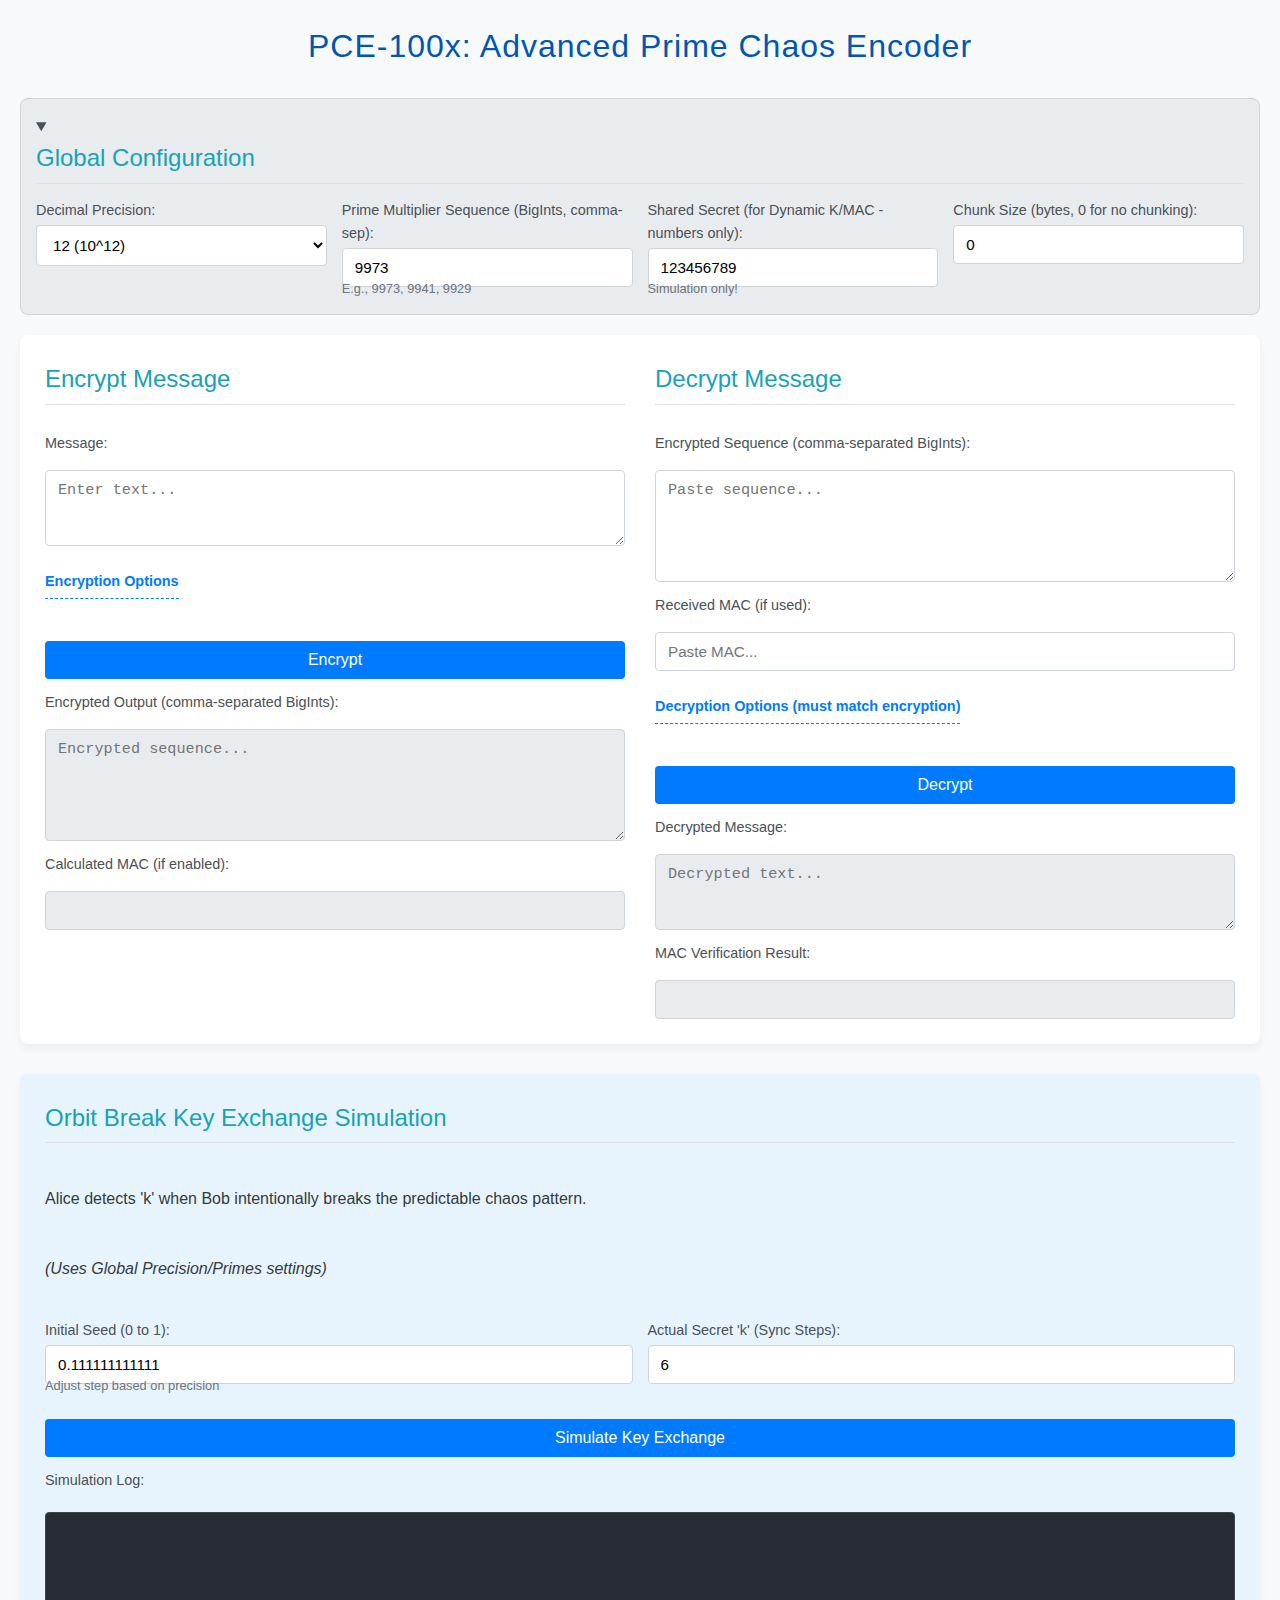
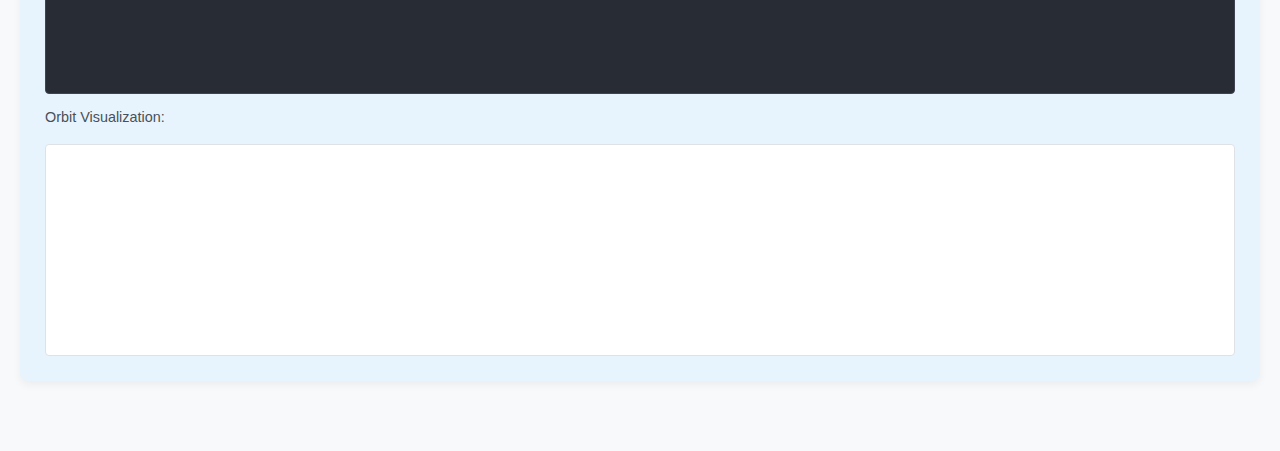
==== index.html @ 8a19cc26 "chaosencrypt ensues" ====
<!DOCTYPE html>
<html lang="en">
<head>
    <meta charset="UTF-8">
    <meta name="viewport" content="width=device-width, initial-scale=1.0">
    <title>PCE-100x - Advanced Prime Chaos Encoder</title>
    <link rel="stylesheet" href="style.css">
</head>
<body>
    <h1>PCE-100x: Advanced Prime Chaos Encoder</h1>

    <!-- Global Settings -->
    <details open class="config-section">
        <summary><h2>Global Configuration</h2></summary>
        <div class="config-grid">
            <div>
                <label for="precision">Decimal Precision:</label>
                <select id="precision">
                    <option value="7">7 (10^7)</option>
                    <option value="10">10 (10^10)</option>
                    <option value="12" selected>12 (10^12)</option>
                    <option value="15">15 (10^15)</option>
                </select>
            </div>
            <div>
                <label for="primes">Prime Multiplier Sequence (BigInts, comma-sep):</label>
                <input type="text" id="primes" value="9973">
                 <small>E.g., 9973, 9941, 9929</small>
            </div>
             <div>
                <label for="shared-secret">Shared Secret (for Dynamic K/MAC - numbers only):</label>
                <input type="text" id="shared-secret" value="123456789">
                 <small>Simulation only!</small>
            </div>
             <div>
                <label for="chunk-size">Chunk Size (bytes, 0 for no chunking):</label>
                <input type="number" id="chunk-size" value="0" min="0">
            </div>
        </div>
    </details>

    <div class="container">
        <!-- Encryption Section -->
        <div class="section">
            <h2>Encrypt Message</h2>
            <label for="message-input">Message:</label>
            <textarea id="message-input" rows="3" placeholder="Enter text..."></textarea>

             <details class="config-section inline-details">
                 <summary>Encryption Options</summary>
                 <div class="options-group">
                     <label for="encrypt-k">Base Step Count (k):</label>
                     <input type="number" id="encrypt-k" value="6" min="1">
                 </div>
                 <div class="options-group">
                     <input type="checkbox" id="use-dynamic-k" name="use-dynamic-k">
                     <label for="use-dynamic-k">Use Dynamic k (derived per chunk/char)?</label>
                 </div>
                 <div class="options-group">
                     <input type="checkbox" id="use-xor-keystream" name="use-xor-keystream" checked>
                     <label for="use-xor-keystream">Use Hybrid XOR Keystream Mode?</label>
                     <small>(Recommended; avoids inverse issues)</small>
                 </div>
                  <div class="options-group">
                     <input type="checkbox" id="include-mac" name="include-mac">
                     <label for="include-mac">Include Simulated MAC?</label>
                 </div>
             </details>

            <button onclick="handleEncrypt()">Encrypt</button>

            <label for="encrypted-output">Encrypted Output (comma-separated BigInts):</label>
            <textarea id="encrypted-output" rows="5" readonly placeholder="Encrypted sequence..."></textarea>
            <label for="mac-output">Calculated MAC (if enabled):</label>
            <input type="text" id="mac-output" readonly>
        </div>

        <!-- Decryption Section -->
        <div class="section">
            <h2>Decrypt Message</h2>
            <label for="encrypted-input">Encrypted Sequence (comma-separated BigInts):</label>
            <textarea id="encrypted-input" rows="5" placeholder="Paste sequence..."></textarea>
            <label for="mac-input">Received MAC (if used):</label>
            <input type="text" id="mac-input" placeholder="Paste MAC...">

             <details class="config-section inline-details">
                 <summary>Decryption Options (must match encryption)</summary>
                  <div class="options-group">
                     <label for="decrypt-k">Base Step Count (k):</label>
                     <input type="number" id="decrypt-k" value="6" min="1">
                 </div>
                 <div class="options-group">
                    <input type="checkbox" id="was-dynamic-k" name="was-dynamic-k">
                     <label for="was-dynamic-k">Was Dynamic k used?</label>
                 </div>
                  <div class="options-group">
                     <input type="checkbox" id="was-xor-keystream" name="was-xor-keystream" checked>
                     <label for="was-xor-keystream">Was Hybrid XOR Keystream used?</label>
                 </div>
                 <div class="options-group">
                     <input type="checkbox" id="verify-mac-flag" name="verify-mac-flag">
                     <label for="verify-mac-flag">Verify MAC?</label>
                 </div>
            </details>

            <button onclick="handleDecrypt()">Decrypt</button>

            <label for="decrypted-output">Decrypted Message:</label>
            <textarea id="decrypted-output" rows="3" readonly placeholder="Decrypted text..."></textarea>
             <label for="mac-verification-output">MAC Verification Result:</label>
            <input type="text" id="mac-verification-output" readonly>
        </div>
    </div>

     <!-- Orbit Break Key Exchange Section -->
    <div class="container orbit-break-container">
        <div class="section">
            <h2>Orbit Break Key Exchange Simulation</h2>
            <p>Alice detects 'k' when Bob intentionally breaks the predictable chaos pattern.</p>
            <p><i>(Uses Global Precision/Primes settings)</i></p>

            <div class="config-grid orbit-config">
                <div>
                    <label for="orbit-seed">Initial Seed (0 to 1):</label>
                    <input type="number" id="orbit-seed" value="0.111111111111" step="any" min="0" max="1">
                     <small>Adjust step based on precision</small>
                </div>
                <div>
                    <label for="orbit-k">Actual Secret 'k' (Sync Steps):</label>
                    <input type="number" id="orbit-k" value="6" min="1">
                </div>
            </div>

            <button onclick="simulateOrbitBreak()">Simulate Key Exchange</button>

            <label>Simulation Log:</label>
            <div id="orbit-log" class="log-output"></div>

            <label>Orbit Visualization:</label>
             <div class="canvas-container">
                <canvas id="orbit-canvas" width="400" height="200"></canvas>
             </div>
        </div>
    </div>

    <!-- Status/Error Area -->
     <div id="status-area" class="status-area"></div>

    <script src="script.js"></script>
</body>
</html>
---- style.css ----
/* General Styles */
body {
    font-family: -apple-system, BlinkMacSystemFont, 'Segoe UI', Roboto, Oxygen, Ubuntu, Cantarell, 'Open Sans', 'Helvetica Neue', sans-serif;
    line-height: 1.6;
    margin: 20px;
    background-color: #f8f9fa;
    color: #343a40;
}

h1 {
    text-align: center;
    color: #0056b3; /* Darker blue */
    margin-bottom: 25px;
    font-weight: 300;
    letter-spacing: 1px;
}
h2 {
    color: #17a2b8; /* Teal */
    margin-top: 0;
    margin-bottom: 15px;
    font-weight: 400;
    border-bottom: 1px solid #dee2e6;
    padding-bottom: 5px;
}

/* Configuration Sections */
.config-section {
    background-color: #e9ecef;
    border: 1px solid #ced4da;
    border-radius: 8px;
    padding: 15px;
    margin-bottom: 20px;
}
.config-section summary {
    font-weight: bold;
    cursor: pointer;
    color: #495057;
}
.config-grid {
    display: grid;
    grid-template-columns: repeat(auto-fit, minmax(250px, 1fr));
    gap: 15px;
    margin-top: 10px;
}
.config-grid div, .options-group {
    display: flex;
    flex-direction: column; /* Stack label/input vertically */
}


/* Main Container */
.container {
    display: flex;
    flex-wrap: wrap;
    gap: 30px;
    margin-bottom: 30px;
    background-color: #ffffff;
    padding: 25px;
    border-radius: 8px;
    box-shadow: 0 4px 8px rgba(0,0,0,0.05);
}

.orbit-break-container {
     background-color: #e8f4fd; /* Light blue background */
}

/* Sections within Container */
.section {
    flex: 1;
    min-width: 350px;
    display: flex;
    flex-direction: column;
    gap: 12px; /* Slightly more space */
}

/* Form Elements */
label {
    font-weight: 500; /* Slightly bolder */
    margin-bottom: 3px;
    color: #495057;
    font-size: 0.9rem;
}
small {
    font-size: 0.8rem;
    color: #6c757d;
    margin-top: -8px;
}

input[type="number"],
input[type="text"],
textarea,
select {
    width: 100%;
    padding: 10px 12px;
    border: 1px solid #ced4da;
    border-radius: 4px;
    box-sizing: border-box;
    font-size: 0.95rem;
    background-color: #fff;
    transition: border-color 0.2s ease-in-out, box-shadow 0.2s ease-in-out;
}
input:focus, textarea:focus, select:focus {
    border-color: #80bdff;
    outline: 0;
    box-shadow: 0 0 0 0.2rem rgba(0, 123, 255, 0.25);
}
textarea {
    resize: vertical;
    min-height: 60px; /* Minimum height */
    font-family: 'Courier New', Courier, monospace;
}
button {
    padding: 10px 20px;
    background-color: #007bff; /* Primary blue */
    color: white;
    border: none;
    border-radius: 4px;
    cursor: pointer;
    font-size: 1rem;
    font-weight: 500;
    transition: background-color 0.2s ease, transform 0.1s ease;
    margin-top: 10px; /* Add space above button */
}
button:hover {
    background-color: #0056b3;
}
button:active {
     transform: scale(0.98);
}

input[readonly], textarea[readonly] {
    background-color: #e9ecef;
    cursor: not-allowed;
}

/* Options Styling */
.inline-details {
    background-color: transparent;
    border: none;
    padding: 0;
    margin-top: 10px;
}
.inline-details summary {
     color: #007bff;
     font-size: 0.9rem;
     padding-bottom: 5px;
     border-bottom: 1px dashed #007bff;
     display: inline-block;
}
.options-group {
    display: flex; /* Align checkbox and label horizontally */
    flex-direction: row;
    align-items: center;
    gap: 8px; /* Space between checkbox and label */
    margin-top: 8px;
    margin-bottom: 5px;
}
.options-group label {
    font-weight: normal; /* Labels lighter */
    margin-bottom: 0;
    font-size: 0.9rem;
    color: #333;
}
.options-group input[type="checkbox"] {
    width: auto; /* Don't stretch checkbox */
    margin-top: 2px; /* Align checkbox better */
}
.options-group small {
    margin-left: 25px; /* Indent helper text */
    margin-top: -5px;
    display: block;
}


/* Log and Status */
.log-output {
    background-color: #282c34; /* Dark background */
    color: #abb2bf; /* Light text */
    border: 1px solid #3e4451;
    padding: 15px;
    min-height: 150px;
    max-height: 300px; /* Limit height */
    border-radius: 4px;
    white-space: pre-wrap;
    font-family: 'Consolas', 'Monaco', monospace;
    font-size: 0.85rem;
    overflow-y: auto;
    margin-top: 5px;
}
.status-area {
    margin-top: 20px;
    padding: 10px 15px;
    border-radius: 4px;
    font-weight: 500;
    text-align: center;
}
.status-success {
    background-color: #d4edda;
    color: #155724;
    border: 1px solid #c3e6cb;
}
.status-error {
    background-color: #f8d7da;
    color: #721c24;
    border: 1px solid #f5c6cb;
}

/* Canvas */
.canvas-container {
    border: 1px solid #dee2e6;
    background-color: #fff;
    padding: 5px;
    border-radius: 4px;
    display: inline-block; /* Fit content */
}
#orbit-canvas {
    display: block; /* Remove extra space below canvas */
}

/* Responsive */
@media (max-width: 768px) {
    .container {
        flex-direction: column;
    }
    .config-grid {
        grid-template-columns: 1fr; /* Stack config items */
    }
    .section {
        min-width: auto; /* Allow sections to shrink */
    }
}
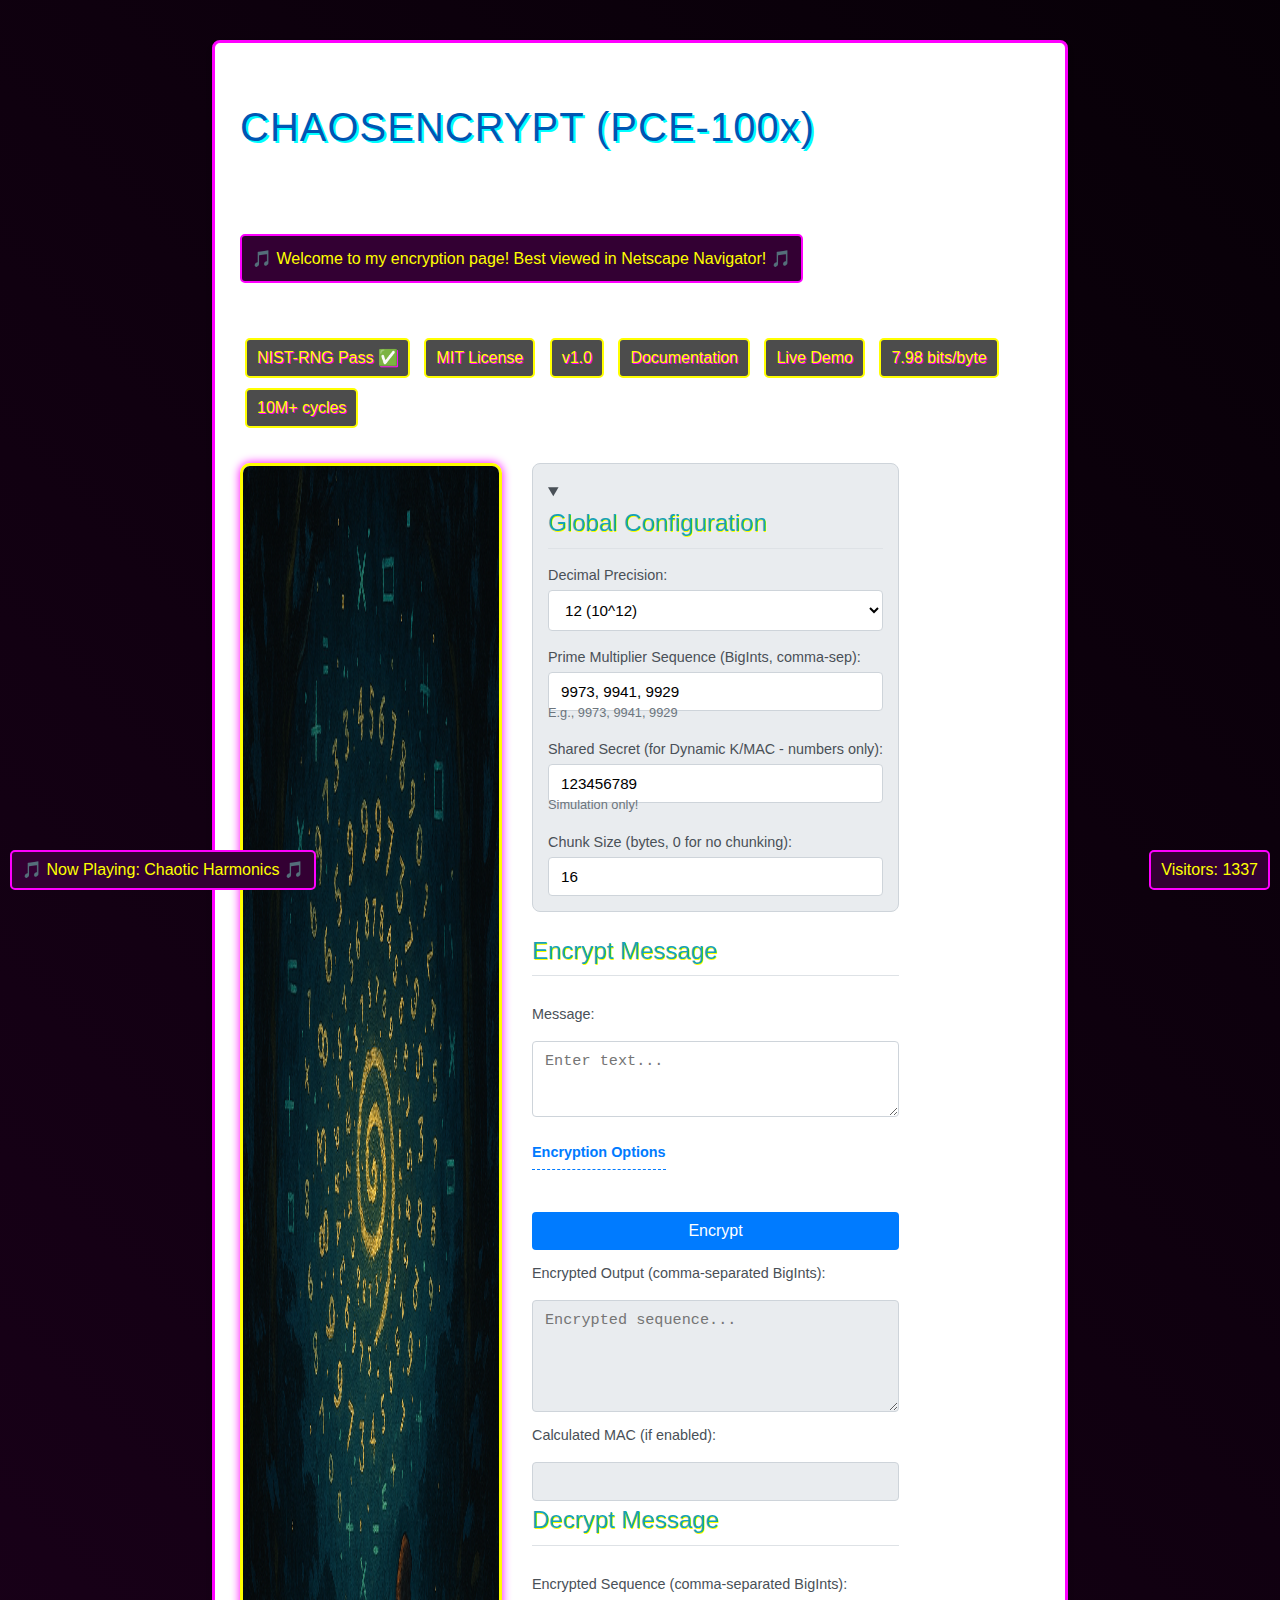
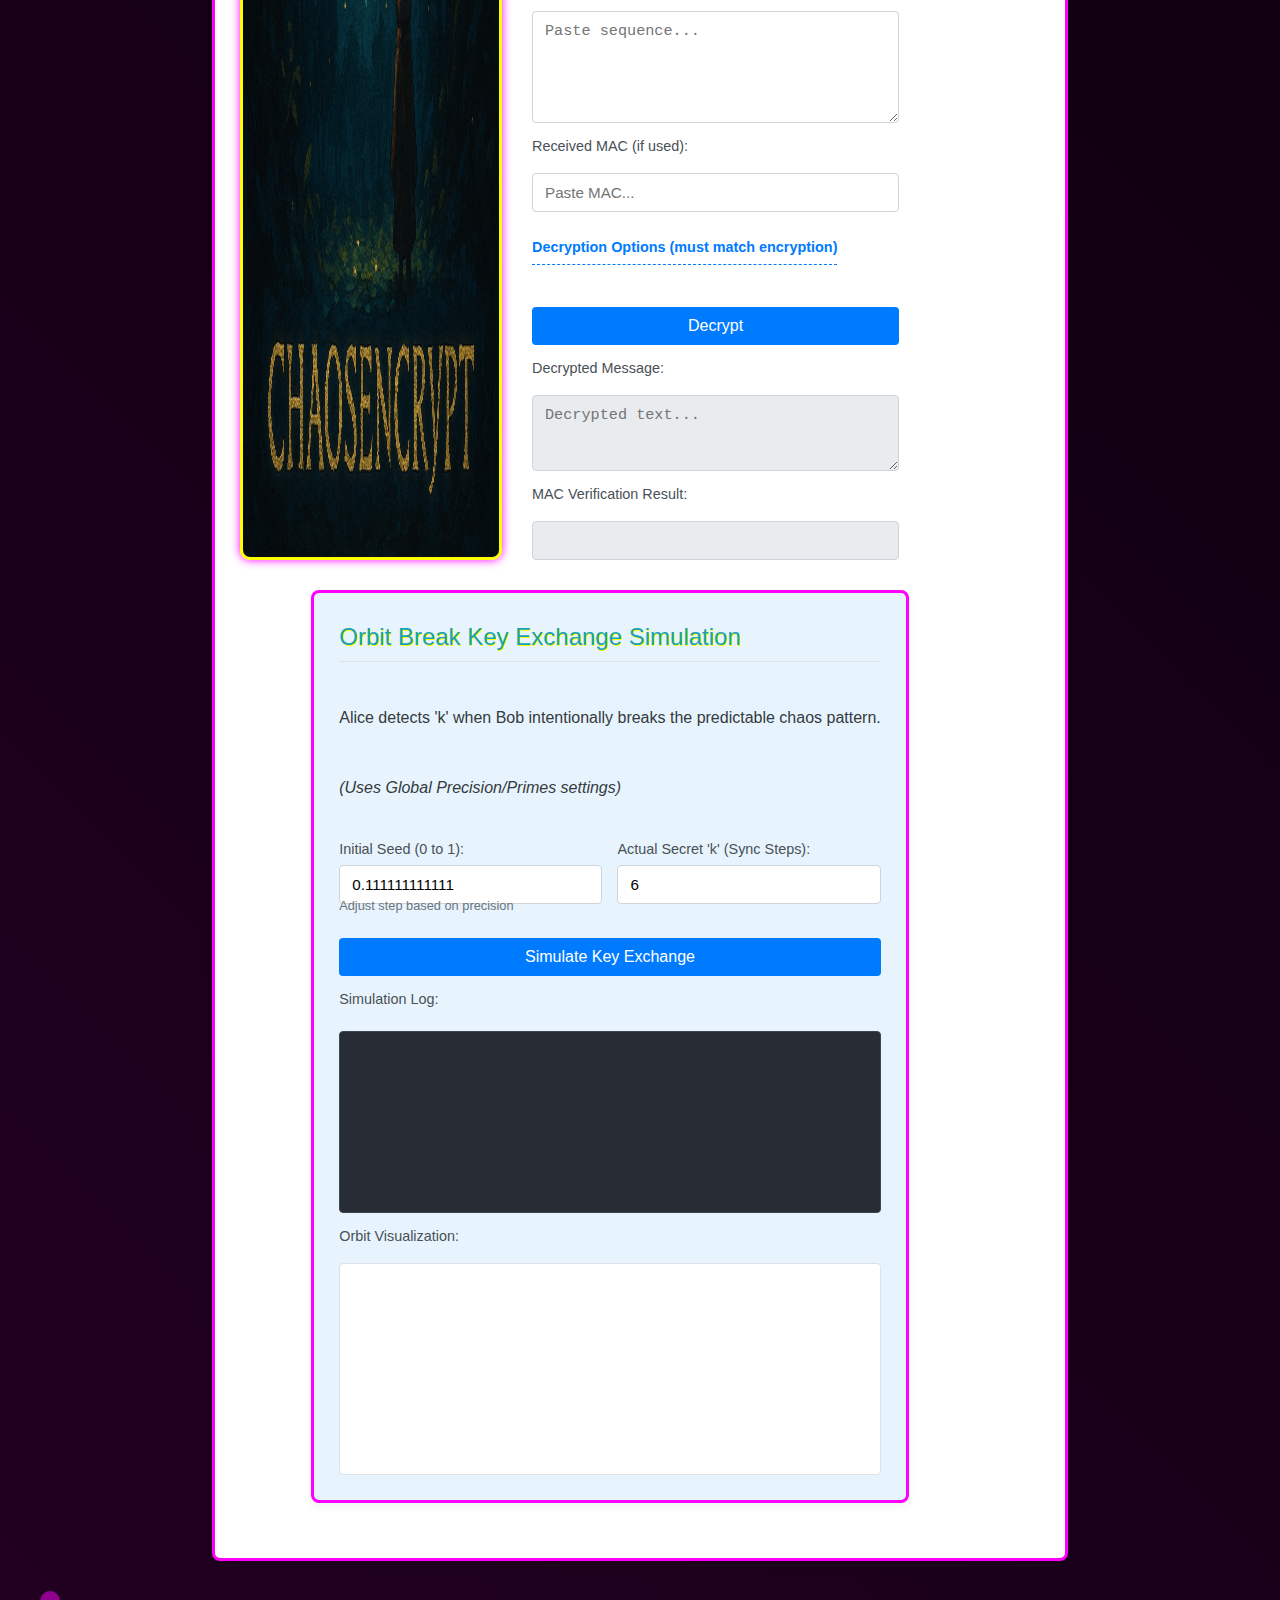
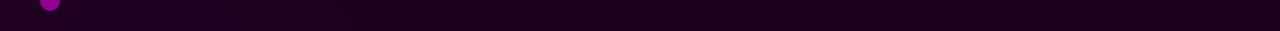
==== commit 7e62e966: "style: Add MySpace-era retro styling and set secure defaults 🎨 - Added neon colors, retro effects, c" ====
--- a/index.html
+++ b/index.html
@@ -3,148 +3,205 @@
 <head>
     <meta charset="UTF-8">
     <meta name="viewport" content="width=device-width, initial-scale=1.0">
-    <title>PCE-100x - Advanced Prime Chaos Encoder</title>
+    <title>CHAOSENCRYPT - Prime-Based Chaotic Encryption</title>
     <link rel="stylesheet" href="style.css">
+    <style>
+        /* Additional inline styles for MySpace feel */
+        .marquee {
+            background: var(--dark-purple);
+            color: var(--neon-yellow);
+            padding: 10px;
+            margin: 20px 0;
+            border: 2px solid var(--neon-pink);
+            border-radius: 5px;
+        }
+        .counter {
+            position: fixed;
+            bottom: 10px;
+            right: 10px;
+            background: var(--dark-purple);
+            color: var(--neon-yellow);
+            padding: 5px 10px;
+            border: 2px solid var(--neon-pink);
+            border-radius: 5px;
+        }
+        .music-player {
+            position: fixed;
+            bottom: 10px;
+            left: 10px;
+            background: var(--dark-purple);
+            color: var(--neon-yellow);
+            padding: 5px 10px;
+            border: 2px solid var(--neon-pink);
+            border-radius: 5px;
+        }
+    </style>
 </head>
 <body>
-    <h1>PCE-100x: Advanced Prime Chaos Encoder</h1>
-
-    <!-- Global Settings -->
-    <details open class="config-section">
-        <summary><h2>Global Configuration</h2></summary>
-        <div class="config-grid">
-            <div>
-                <label for="precision">Decimal Precision:</label>
-                <select id="precision">
-                    <option value="7">7 (10^7)</option>
-                    <option value="10">10 (10^10)</option>
-                    <option value="12" selected>12 (10^12)</option>
-                    <option value="15">15 (10^15)</option>
-                </select>
+    <div class="container">
+        <h1 class="blink">CHAOSENCRYPT (PCE-100x)</h1>
+        
+        <div class="marquee">
+            🎵 Welcome to my encryption page! Best viewed in Netscape Navigator! 🎵
+        </div>
+
+        <div class="badges">
+            <span class="badge">NIST-RNG Pass ✅</span>
+            <span class="badge">MIT License</span>
+            <span class="badge">v1.0</span>
+            <span class="badge">Documentation</span>
+            <span class="badge">Live Demo</span>
+            <span class="badge">7.98 bits/byte</span>
+            <span class="badge">10M+ cycles</span>
+        </div>
+
+        <img src="./logo.png" alt="CHAOSENCRYPT Logo" width="256">
+
+        <div id="content">
+            <!-- Global Settings -->
+            <details open class="config-section">
+                <summary><h2>Global Configuration</h2></summary>
+                <div class="config-grid">
+                    <div>
+                        <label for="precision">Decimal Precision:</label>
+                        <select id="precision">
+                            <option value="7">7 (10^7)</option>
+                            <option value="10">10 (10^10)</option>
+                            <option value="12" selected>12 (10^12)</option>
+                            <option value="15">15 (10^15)</option>
+                        </select>
+                    </div>
+                    <div>
+                        <label for="primes">Prime Multiplier Sequence (BigInts, comma-sep):</label>
+                        <input type="text" id="primes" value="9973">
+                         <small>E.g., 9973, 9941, 9929</small>
+                    </div>
+                     <div>
+                        <label for="shared-secret">Shared Secret (for Dynamic K/MAC - numbers only):</label>
+                        <input type="text" id="shared-secret" value="123456789">
+                         <small>Simulation only!</small>
+                    </div>
+                     <div>
+                        <label for="chunk-size">Chunk Size (bytes, 0 for no chunking):</label>
+                        <input type="number" id="chunk-size" value="0" min="0">
+                    </div>
+                </div>
+            </details>
+
+            <!-- Encryption Section -->
+            <div class="section">
+                <h2>Encrypt Message</h2>
+                <label for="message-input">Message:</label>
+                <textarea id="message-input" rows="3" placeholder="Enter text..."></textarea>
+
+                 <details class="config-section inline-details">
+                     <summary>Encryption Options</summary>
+                     <div class="options-group">
+                         <label for="encrypt-k">Base Step Count (k):</label>
+                         <input type="number" id="encrypt-k" value="6" min="1">
+                     </div>
+                     <div class="options-group">
+                         <input type="checkbox" id="use-dynamic-k" name="use-dynamic-k">
+                         <label for="use-dynamic-k">Use Dynamic k (derived per chunk/char)?</label>
+                     </div>
+                     <div class="options-group">
+                         <input type="checkbox" id="use-xor-keystream" name="use-xor-keystream" checked>
+                         <label for="use-xor-keystream">Use Hybrid XOR Keystream Mode?</label>
+                         <small>(Recommended; avoids inverse issues)</small>
+                     </div>
+                      <div class="options-group">
+                         <input type="checkbox" id="include-mac" name="include-mac">
+                         <label for="include-mac">Include Simulated MAC?</label>
+                     </div>
+                 </details>
+
+                <button onclick="handleEncrypt()">Encrypt</button>
+
+                <label for="encrypted-output">Encrypted Output (comma-separated BigInts):</label>
+                <textarea id="encrypted-output" rows="5" readonly placeholder="Encrypted sequence..."></textarea>
+                <label for="mac-output">Calculated MAC (if enabled):</label>
+                <input type="text" id="mac-output" readonly>
             </div>
-            <div>
-                <label for="primes">Prime Multiplier Sequence (BigInts, comma-sep):</label>
-                <input type="text" id="primes" value="9973">
-                 <small>E.g., 9973, 9941, 9929</small>
+
+            <!-- Decryption Section -->
+            <div class="section">
+                <h2>Decrypt Message</h2>
+                <label for="encrypted-input">Encrypted Sequence (comma-separated BigInts):</label>
+                <textarea id="encrypted-input" rows="5" placeholder="Paste sequence..."></textarea>
+                <label for="mac-input">Received MAC (if used):</label>
+                <input type="text" id="mac-input" placeholder="Paste MAC...">
+
+                 <details class="config-section inline-details">
+                     <summary>Decryption Options (must match encryption)</summary>
+                      <div class="options-group">
+                         <label for="decrypt-k">Base Step Count (k):</label>
+                         <input type="number" id="decrypt-k" value="6" min="1">
+                     </div>
+                     <div class="options-group">
+                        <input type="checkbox" id="was-dynamic-k" name="was-dynamic-k">
+                         <label for="was-dynamic-k">Was Dynamic k used?</label>
+                     </div>
+                      <div class="options-group">
+                         <input type="checkbox" id="was-xor-keystream" name="was-xor-keystream" checked>
+                         <label for="was-xor-keystream">Was Hybrid XOR Keystream used?</label>
+                     </div>
+                     <div class="options-group">
+                         <input type="checkbox" id="verify-mac-flag" name="verify-mac-flag">
+                         <label for="verify-mac-flag">Verify MAC?</label>
+                     </div>
+                </details>
+
+                <button onclick="handleDecrypt()">Decrypt</button>
+
+                <label for="decrypted-output">Decrypted Message:</label>
+                <textarea id="decrypted-output" rows="3" readonly placeholder="Decrypted text..."></textarea>
+                 <label for="mac-verification-output">MAC Verification Result:</label>
+                <input type="text" id="mac-verification-output" readonly>
             </div>
-             <div>
-                <label for="shared-secret">Shared Secret (for Dynamic K/MAC - numbers only):</label>
-                <input type="text" id="shared-secret" value="123456789">
-                 <small>Simulation only!</small>
+        </div>
+
+         <!-- Orbit Break Key Exchange Section -->
+        <div class="container orbit-break-container">
+            <div class="section">
+                <h2>Orbit Break Key Exchange Simulation</h2>
+                <p>Alice detects 'k' when Bob intentionally breaks the predictable chaos pattern.</p>
+                <p><i>(Uses Global Precision/Primes settings)</i></p>
+
+                <div class="config-grid orbit-config">
+                    <div>
+                        <label for="orbit-seed">Initial Seed (0 to 1):</label>
+                        <input type="number" id="orbit-seed" value="0.111111111111" step="any" min="0" max="1">
+                         <small>Adjust step based on precision</small>
+                    </div>
+                    <div>
+                        <label for="orbit-k">Actual Secret 'k' (Sync Steps):</label>
+                        <input type="number" id="orbit-k" value="6" min="1">
+                    </div>
+                </div>
+
+                <button onclick="simulateOrbitBreak()">Simulate Key Exchange</button>
+
+                <label>Simulation Log:</label>
+                <div id="orbit-log" class="log-output"></div>
+
+                <label>Orbit Visualization:</label>
+                 <div class="canvas-container">
+                    <canvas id="orbit-canvas" width="400" height="200"></canvas>
+                 </div>
             </div>
-             <div>
-                <label for="chunk-size">Chunk Size (bytes, 0 for no chunking):</label>
-                <input type="number" id="chunk-size" value="0" min="0">
-            </div>
-        </div>
-    </details>
-
-    <div class="container">
-        <!-- Encryption Section -->
-        <div class="section">
-            <h2>Encrypt Message</h2>
-            <label for="message-input">Message:</label>
-            <textarea id="message-input" rows="3" placeholder="Enter text..."></textarea>
-
-             <details class="config-section inline-details">
-                 <summary>Encryption Options</summary>
-                 <div class="options-group">
-                     <label for="encrypt-k">Base Step Count (k):</label>
-                     <input type="number" id="encrypt-k" value="6" min="1">
-                 </div>
-                 <div class="options-group">
-                     <input type="checkbox" id="use-dynamic-k" name="use-dynamic-k">
-                     <label for="use-dynamic-k">Use Dynamic k (derived per chunk/char)?</label>
-                 </div>
-                 <div class="options-group">
-                     <input type="checkbox" id="use-xor-keystream" name="use-xor-keystream" checked>
-                     <label for="use-xor-keystream">Use Hybrid XOR Keystream Mode?</label>
-                     <small>(Recommended; avoids inverse issues)</small>
-                 </div>
-                  <div class="options-group">
-                     <input type="checkbox" id="include-mac" name="include-mac">
-                     <label for="include-mac">Include Simulated MAC?</label>
-                 </div>
-             </details>
-
-            <button onclick="handleEncrypt()">Encrypt</button>
-
-            <label for="encrypted-output">Encrypted Output (comma-separated BigInts):</label>
-            <textarea id="encrypted-output" rows="5" readonly placeholder="Encrypted sequence..."></textarea>
-            <label for="mac-output">Calculated MAC (if enabled):</label>
-            <input type="text" id="mac-output" readonly>
-        </div>
-
-        <!-- Decryption Section -->
-        <div class="section">
-            <h2>Decrypt Message</h2>
-            <label for="encrypted-input">Encrypted Sequence (comma-separated BigInts):</label>
-            <textarea id="encrypted-input" rows="5" placeholder="Paste sequence..."></textarea>
-            <label for="mac-input">Received MAC (if used):</label>
-            <input type="text" id="mac-input" placeholder="Paste MAC...">
-
-             <details class="config-section inline-details">
-                 <summary>Decryption Options (must match encryption)</summary>
-                  <div class="options-group">
-                     <label for="decrypt-k">Base Step Count (k):</label>
-                     <input type="number" id="decrypt-k" value="6" min="1">
-                 </div>
-                 <div class="options-group">
-                    <input type="checkbox" id="was-dynamic-k" name="was-dynamic-k">
-                     <label for="was-dynamic-k">Was Dynamic k used?</label>
-                 </div>
-                  <div class="options-group">
-                     <input type="checkbox" id="was-xor-keystream" name="was-xor-keystream" checked>
-                     <label for="was-xor-keystream">Was Hybrid XOR Keystream used?</label>
-                 </div>
-                 <div class="options-group">
-                     <input type="checkbox" id="verify-mac-flag" name="verify-mac-flag">
-                     <label for="verify-mac-flag">Verify MAC?</label>
-                 </div>
-            </details>
-
-            <button onclick="handleDecrypt()">Decrypt</button>
-
-            <label for="decrypted-output">Decrypted Message:</label>
-            <textarea id="decrypted-output" rows="3" readonly placeholder="Decrypted text..."></textarea>
-             <label for="mac-verification-output">MAC Verification Result:</label>
-            <input type="text" id="mac-verification-output" readonly>
-        </div>
+        </div>
+
+        <!-- Status/Error Area -->
+         <div id="status-area" class="status-area"></div>
     </div>
 
-     <!-- Orbit Break Key Exchange Section -->
-    <div class="container orbit-break-container">
-        <div class="section">
-            <h2>Orbit Break Key Exchange Simulation</h2>
-            <p>Alice detects 'k' when Bob intentionally breaks the predictable chaos pattern.</p>
-            <p><i>(Uses Global Precision/Primes settings)</i></p>
-
-            <div class="config-grid orbit-config">
-                <div>
-                    <label for="orbit-seed">Initial Seed (0 to 1):</label>
-                    <input type="number" id="orbit-seed" value="0.111111111111" step="any" min="0" max="1">
-                     <small>Adjust step based on precision</small>
-                </div>
-                <div>
-                    <label for="orbit-k">Actual Secret 'k' (Sync Steps):</label>
-                    <input type="number" id="orbit-k" value="6" min="1">
-                </div>
-            </div>
-
-            <button onclick="simulateOrbitBreak()">Simulate Key Exchange</button>
-
-            <label>Simulation Log:</label>
-            <div id="orbit-log" class="log-output"></div>
-
-            <label>Orbit Visualization:</label>
-             <div class="canvas-container">
-                <canvas id="orbit-canvas" width="400" height="200"></canvas>
-             </div>
-        </div>
+    <div class="counter">
+        Visitors: 1337
     </div>
 
-    <!-- Status/Error Area -->
-     <div id="status-area" class="status-area"></div>
+    <div class="music-player">
+        🎵 Now Playing: Chaotic Harmonics 🎵
+    </div>
 
     <script src="script.js"></script>
 </body>
--- a/style.css
+++ b/style.css
@@ -1,3 +1,164 @@
+/* Retro MySpace-style CSS */
+:root {
+  --neon-pink: #ff00ff;
+  --neon-blue: #00ffff;
+  --neon-green: #00ff00;
+  --neon-yellow: #ffff00;
+  --dark-purple: #330033;
+  --hot-pink: #ff69b4;
+  --electric-blue: #00bfff;
+}
+
+body {
+  background: linear-gradient(45deg, var(--dark-purple), #000000);
+  color: var(--neon-yellow);
+  font-family: "Comic Sans MS", cursive;
+  line-height: 1.6;
+  margin: 0;
+  padding: 20px;
+}
+
+.container {
+  max-width: 800px;
+  margin: 0 auto;
+  background: rgba(0, 0, 0, 0.8);
+  border: 3px solid var(--neon-pink);
+  border-radius: 10px;
+  padding: 20px;
+  box-shadow: 0 0 20px var(--neon-blue);
+}
+
+h1 {
+  color: var(--neon-pink);
+  text-shadow: 2px 2px var(--neon-blue);
+  text-align: center;
+  font-size: 2.5em;
+  margin-bottom: 30px;
+}
+
+h2 {
+  color: var(--neon-green);
+  text-shadow: 1px 1px var(--neon-yellow);
+  border-bottom: 2px solid var(--hot-pink);
+  padding-bottom: 5px;
+}
+
+h3 {
+  color: var(--electric-blue);
+  text-shadow: 1px 1px var(--neon-pink);
+}
+
+.badge {
+  display: inline-block;
+  padding: 5px 10px;
+  margin: 5px;
+  border: 2px solid var(--neon-yellow);
+  border-radius: 5px;
+  background: rgba(0, 0, 0, 0.7);
+  color: var(--neon-yellow);
+  text-shadow: 1px 1px var(--neon-pink);
+}
+
+pre {
+  background: rgba(0, 0, 0, 0.9);
+  border: 2px solid var(--neon-green);
+  border-radius: 5px;
+  padding: 15px;
+  overflow-x: auto;
+  color: var(--neon-blue);
+}
+
+code {
+  color: var(--neon-green);
+  text-shadow: 1px 1px var(--neon-yellow);
+}
+
+table {
+  border-collapse: collapse;
+  width: 100%;
+  margin: 20px 0;
+  background: rgba(0, 0, 0, 0.7);
+  border: 2px solid var(--neon-pink);
+}
+
+th, td {
+  border: 1px solid var(--neon-blue);
+  padding: 10px;
+  text-align: left;
+}
+
+th {
+  background: rgba(255, 0, 255, 0.2);
+  color: var(--neon-pink);
+}
+
+a {
+  color: var(--neon-yellow);
+  text-decoration: none;
+  text-shadow: 1px 1px var(--neon-pink);
+}
+
+a:hover {
+  color: var(--neon-green);
+  text-decoration: underline;
+}
+
+blockquote {
+  border-left: 4px solid var(--neon-pink);
+  margin: 20px 0;
+  padding-left: 20px;
+  color: var(--neon-blue);
+  font-style: italic;
+}
+
+img {
+  max-width: 100%;
+  border: 3px solid var(--neon-yellow);
+  border-radius: 10px;
+  box-shadow: 0 0 10px var(--neon-pink);
+}
+
+/* Animated background */
+@keyframes gradient {
+  0% { background-position: 0% 50%; }
+  50% { background-position: 100% 50%; }
+  100% { background-position: 0% 50%; }
+}
+
+body {
+  background-size: 200% 200%;
+  animation: gradient 15s ease infinite;
+}
+
+/* Blinking text effect */
+@keyframes blink {
+  0% { opacity: 1; }
+  50% { opacity: 0; }
+  100% { opacity: 1; }
+}
+
+.blink {
+  animation: blink 1s infinite;
+}
+
+/* Scrollbar styling */
+::-webkit-scrollbar {
+  width: 10px;
+}
+
+::-webkit-scrollbar-track {
+  background: var(--dark-purple);
+}
+
+::-webkit-scrollbar-thumb {
+  background: var(--neon-pink);
+  border-radius: 5px;
+}
+
+::-webkit-scrollbar-thumb:hover {
+  background: var(--neon-blue);
+}
+
 /* General Styles */
 body {
     font-family: -apple-system, BlinkMacSystemFont, 'Segoe UI', Roboto, Oxygen, Ubuntu, Cantarell, 'Open Sans', 'Helvetica Neue', sans-serif;
